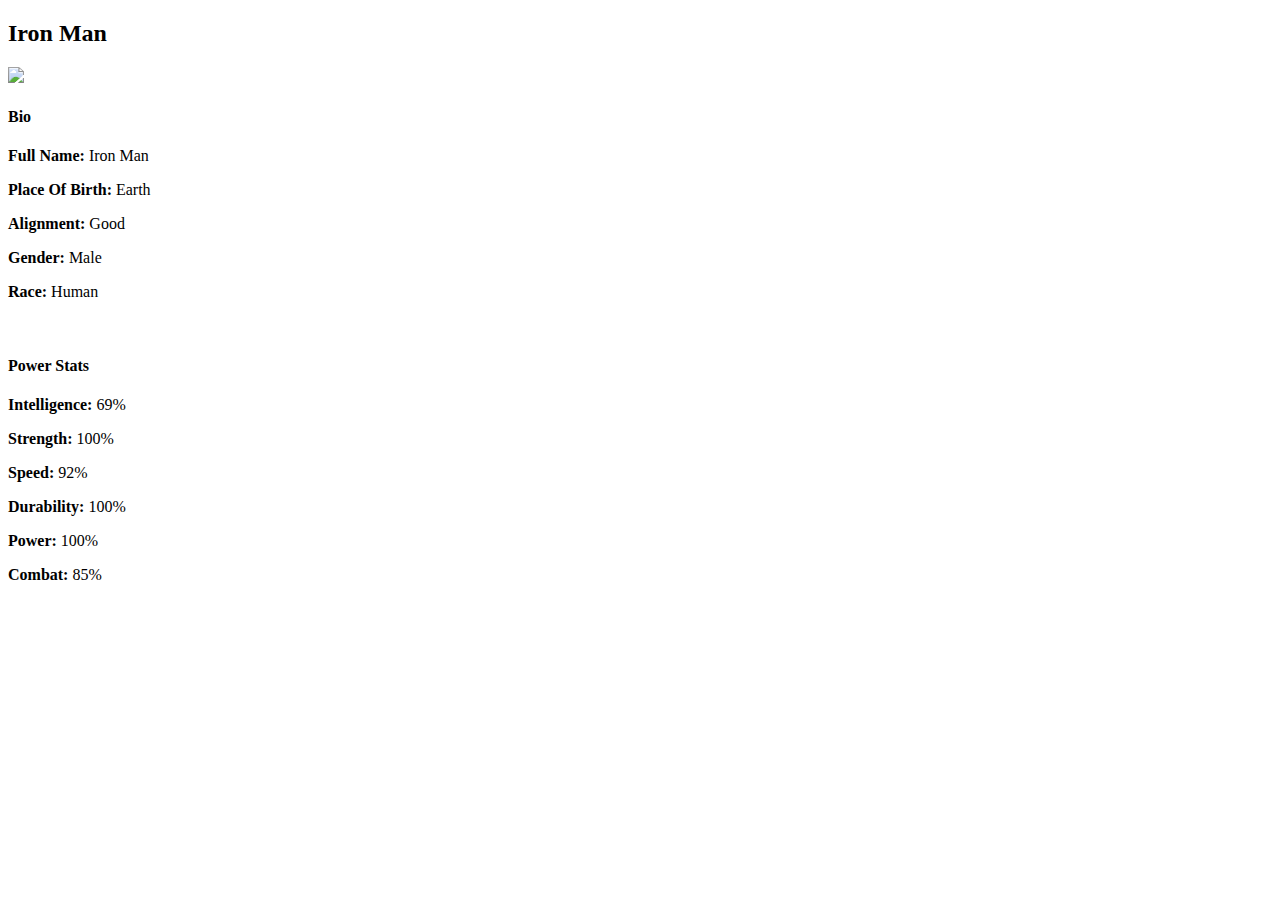
==== Bonnie Project/avenger-2.html @ cb34e22e "Add files via upload" ====
<!DOCTYPE html>
<html>
      <head> 
           <link rel="stylesheet" href="style.css"> 
       </head>
 
       <body> 
        <h2>Iron Man</h2>
        <div class="gallery">
             <img src="images/avengers_02.jpg">
        </div>
           <h4>Bio</h4>
             <p><b>Full Name: </b>Iron Man</p>
             <p><b>Place Of Birth: </b>Earth</p>
             <p><b>Alignment: </b> Good</p>
             <p><b>Gender: </b> Male</p>
             <p><b>Race: </b> Human</p>
            <br/>

            <h4>Power Stats</h4>
            <p><b>Intelligence: </b> 69%</p>
            <p><b>Strength: </b> 100%</p>
            <p><b>Speed: </b> 92%</p>
            <p><b>Durability: </b> 100%</p>
            <p><b>Power: </b> 100%</p>
            <p><b>Combat: </b> 85%</p>
      </body>
</html>
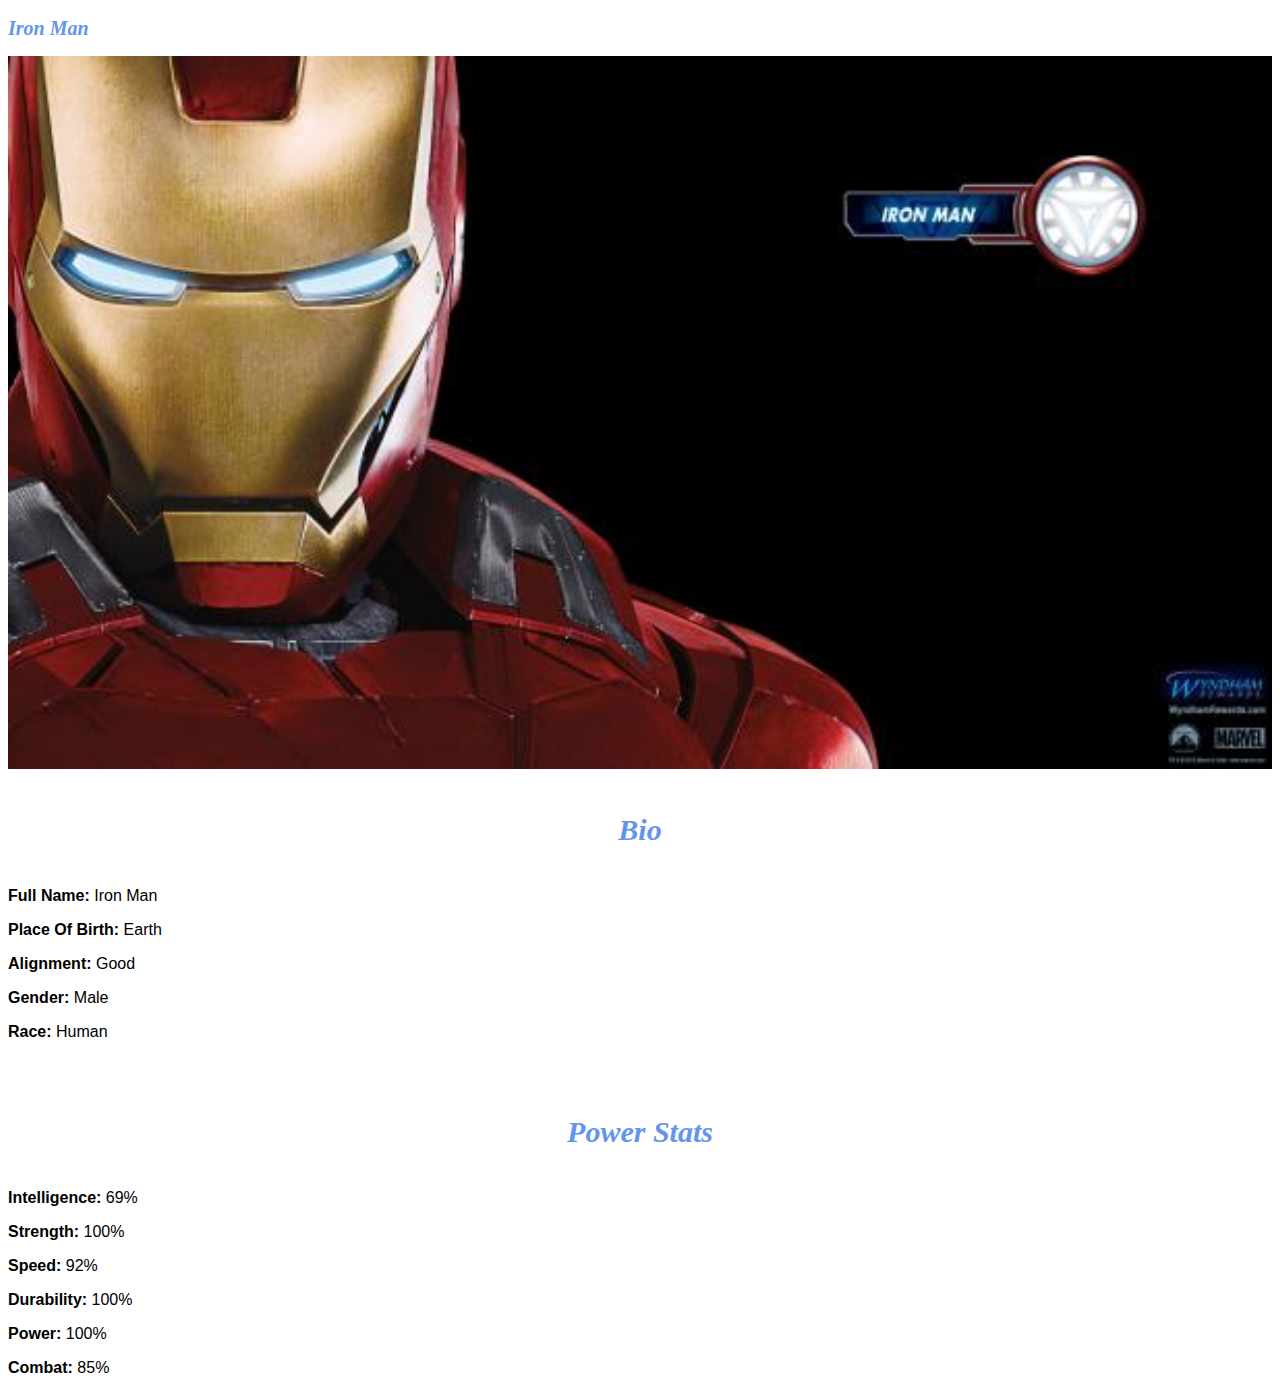
==== commit 44ee9dd8: "Add files via upload" ====
--- a/Bonnie Project/avenger-2.html
+++ b/Bonnie Project/avenger-2.html
@@ -7,7 +7,7 @@
        <body> 
         <h2>Iron Man</h2>
         <div class="gallery">
-             <img src="images/avengers_02.jpg">
+            <a href="index.html"><img src="images/avengers_02.jpg"></a>
         </div>
            <h4>Bio</h4>
              <p><b>Full Name: </b>Iron Man</p>
--- a/Bonnie Project/style.css
+++ b/Bonnie Project/style.css
@@ -0,0 +1,42 @@
+.gallery img{
+    width: 100%;
+}
+
+h4{
+    font-family: Impact, fantasy;
+    text-align: center;
+    font-size: 30px;
+    color: cornflowerblue;
+    font-style: italic;
+}
+h2{
+    font-family: Impact, fantasy;
+    font-size: 20px;
+    color: cornflowerblue;
+    font-style: italic;
+}
+p{
+    font-family: Helvetica, sans-serif;
+}
+
+#menu{
+    width:100%;
+    height:40px;
+    background-color: cornflowerblue;
+    padding-top: 12px;
+}
+
+#menu a{
+    color:#ffffff;
+    font-family: Helvetica, sans-serif;
+    font-size: 18px;
+    text-decoration:none;
+    font-weight: 800px;
+    
+    padding-left: 20px;
+    padding-right: 20px;
+}
+
+#menu a:hover{
+     color: #5077bd;
+}